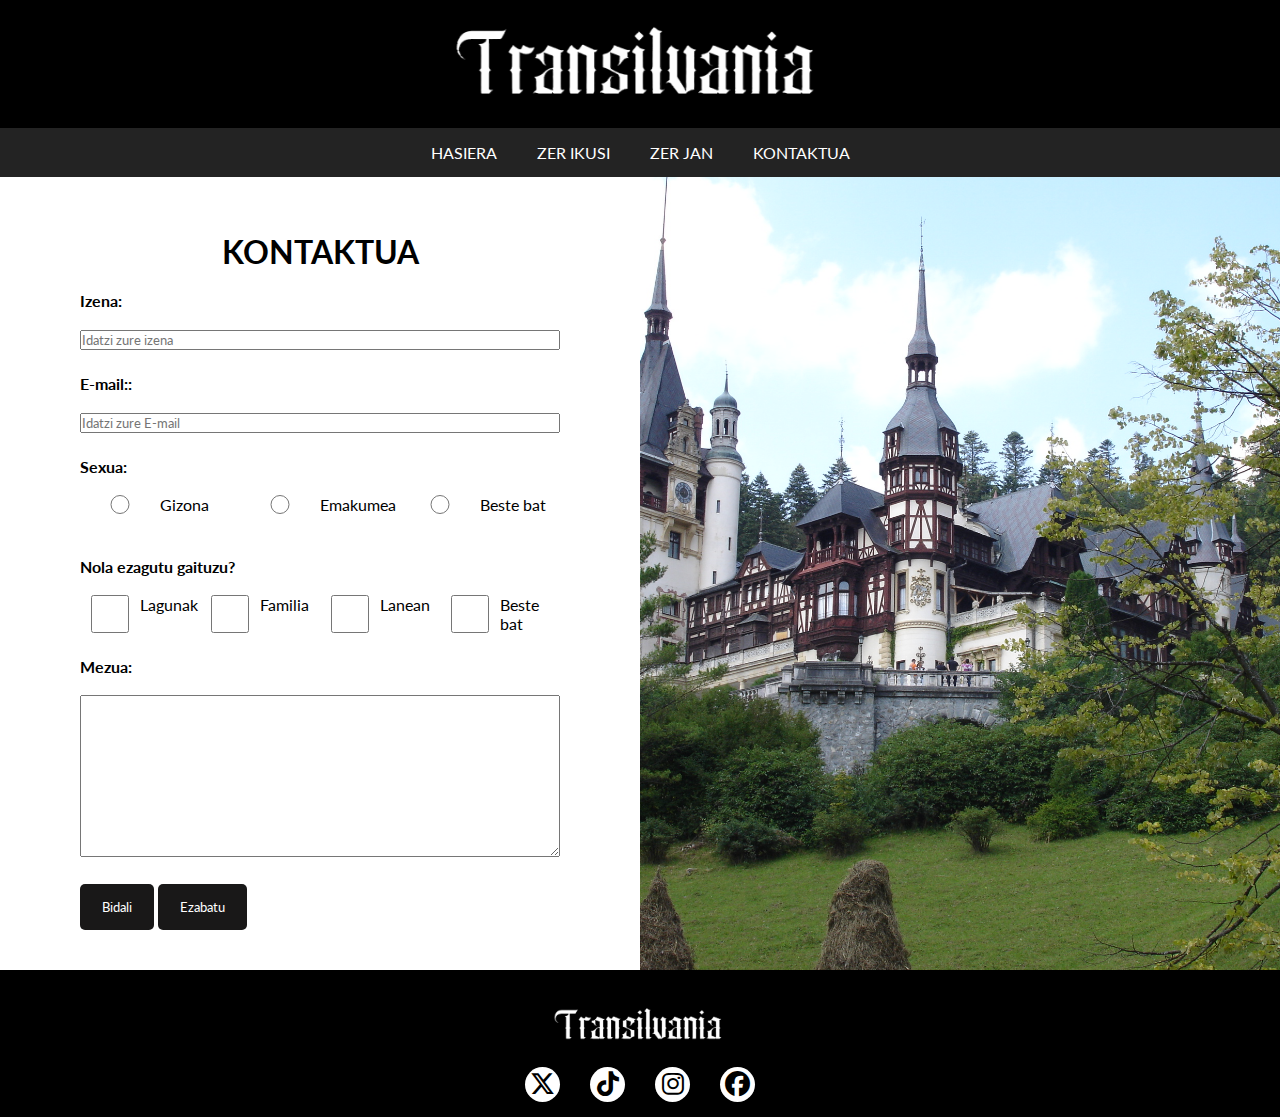
==== kontaktua.html @ 89236785 "Header/Footer terminado y estructura de las demas paginas empezadas" ====
<!DOCTYPE html>
<html lang="eu">
<head>
    <meta charset="UTF-8">
    <meta name="viewport" content="width=device-width, initial-scale=1.0">
    <link href="https://fonts.googleapis.com/css2?family=Lato:wght@400;700&display=swap" rel="stylesheet">
    <link rel="stylesheet" href="css/global.css">
    <link rel="stylesheet" href="css/kontaktua.css">
    <link rel="stylesheet" href="https://cdnjs.cloudflare.com/ajax/libs/font-awesome/6.6.0/css/all.min.css"/>
    <link href="https://fonts.googleapis.com/css2?family=Lato:ital,wght@0,100;0,300;0,400;0,700;0,900;1,100;1,300;1,400;1,700;1,900&display=swap" rel="stylesheet">
    <title>Kontaktua</title>
</head>
<body>
    <header>
        <span class="logo_wrap">
            <a href="#">
                <img src="img/logo.png">
            </a>
        </span>
        <nav>
            <span id="hamburger_menu">
                <span id="bar"></span>
            </span>
            <ul>
                <li><a href="index.html">HASIERA</a></li>
                <li><a href="zerikusi.html">ZER IKUSI</a></li>
                <li><a href="zerjan.html">ZER JAN</a></li>
                <li><a href="kontaktua.html">KONTAKTUA</a></li>
            </ul>
        </nav>
    </header>

    <div class="container">
        <div class="form-section">
            <form action="kontaktua.js" method="POST">
                <h2 class="titulua">KONTAKTUA</h2>

                <label for="izena"><b>Izena:</b></label><br><br>
                <input type="text" id="izena" name="izena" placeholder="Idatzi zure izena" required>

                <br><br>

                <label for="email"><b>E-mail::</b></label><br><br>
                <input type="email" id="email" name="email" placeholder="Idatzi zure E-mail" required>

                <br><br>

            <label for="sexua"><b>Sexua:</b></label><br><br>
            <div class="sexua">
                <input type="radio" id="gizona" name="sexua" value="Gizona" required>
                <label for="gizona">Gizona</label>

                <input type="radio" id="emakumea" name="sexua" value="Emakumea" required>
                <label for="emakumea">Emakumea</label>

                <input type="radio" id="besteBat" name="sexua" value="Beste bat" required>
                <label for="besteBat">Beste bat</label>
            </div>
            
            <br><br>

            <label for="ezagutza"><b>Nola ezagutu gaituzu?</b></label><br><br>
            <div class="ezagutza">
                <input type="checkbox" id="lagunak" name="ezagutza" value="Lagunak">
                <label for="lagunak">Lagunak</label>

                <input type="checkbox" id="familia" name="ezagutza" value="Familia">
                <label for="familia">Familia</label>

                <input type="checkbox" id="lanean" name="ezagutza" value="Lanean">
                <label for="lanean">Lanean</label>

                <input type="checkbox" id="besteEzagutza" name="ezagutza" value="Beste bat">
                <label for="besteEzagutza">Beste bat</label>
            </div><br>

            <label for="mezua"><b>Mezua:</b></label><br><br>
            <textarea id="mezua" name="mezua" rows="10" cols="40" required></textarea><br><br>

            <div class="botoiak">
                <input type="submit" value="Bidali">
                <input type="reset" value="Ezabatu">
            </div>
            
        </form>
        </div>

        <div class="argazkia">
            <img src="img/Daniel Duce.jpg" alt="Kontaktua">
        </div>
    </div>

    <footer>
        <span class="logo_wrap">
            <a href="#">
                <img src="img/logo.png" class="logo-sm">
            </a>
        </span>
        <nav>
            <ul>
                <li><a href="#"><i class="fa-brands fa-x-twitter"></i></a></li>
                <li><a href="#"><i class="fa-brands fa-tiktok"></i></a></li>
                <li><a href="#"><i class="fa-brands fa-instagram"></i></a></li>
                <li><a href="#"><i class="fa-brands fa-facebook"></i></a></li>
            </ul>
        </nav>
    </footer>
    <script src="js/script.js"></script>
    <script src="js/kontaktua.js"></script>
</body>
</body>
</html>
---- css/global.css ----
:root{
    --bg-fondo: #FFF8DC;
    --bg-header: #000;
    --bg-header-menu: #232323;
    --bg-header-menu-options: #191818;
    --text-color-dark: #fff; 
    --bg-social-media: #fff;
}

*{
    padding: 0; 
    margin: 0;
    box-sizing: border-box;
    font-family: "Lato", system-ui;
    font-style: normal;
}
h2{
    margin:10px;
}
body{
    display: flex;
    align-items: center;
    flex-direction: column;
    width: 100%;
}

header{
    display: flex;
    position: sticky;
    top:0;
    align-items: center;
    flex-direction: column;
    width: 100%;
    background-color: var(--bg-header);

    & a{
        text-decoration: none;
        color: var(--text-color-dark);
    }

    & nav{
        display: flex;
        justify-content: center;
        align-items: center;
        background-color:var(--bg-header-menu);
        width: 100%;
        overflow-y: hidden;

        & #hamburger_menu {
            display: none;
            justify-content: center;
            align-items: center;
            width: 50px;
            height: 50px;
            cursor: pointer;
            position: relative;

            &:hover{
                #bar, #bar::before, #bar::after{
                    box-shadow: 0 0 5px #fff, 0 0 5px #ccc;
                }
            }

            & #bar {
                display: flex;
                width: 85%;
                height: 3px;
                background-color: white;
                border-radius: 1px;
                position: relative;
                transition: 0.2s;
            }
            
            & #bar::before, #bar::after {
                display: flex;
                content: '';
                position: absolute;
                width: 100%;
                height: 3px;
                background-color: white;
                border-radius: 1px;
                transition: 0.2s;
            }
            
            & #bar::before {
                top: -13px;
            }
            
            & #bar::after {
                top: 13px;
            }

            &.menu_open #bar{
                background-color: transparent;
                box-shadow: none;
            }

            &.menu_open #bar::before{
                top: 50%;
                transform: translate(-50%, -50%);
                transform: rotate(45deg);
            }

            &.menu_open #bar::after{
                top: 50%;
                transform: translate(-50%, -50%);
                transform: rotate(-45deg);
            }
        }

        & ul{
            display: flex;
            justify-content: center;
            list-style-type: none;
            width: 60%;
            height: 100%;

            & li{
                display: flex;
                justify-content: center;
                height: 100%;

                & a{
                    width: 100%;
                    height: 100%;
                    padding: 15px 20px;
                    text-align: center;
                    transition: .1s;

                    &:hover{
                        text-shadow:0 0 10px #fff, 0 0 10px #ccc;
                    }
                }
            }
        }
    }
}

footer{
    display: flex;
    align-items: center;
    flex-direction: column;
    width: 100%;
    background-color: black;
    padding:15px 0;

    & nav{
        display: flex;
        justify-content: center;
        width: 100%;

        & ul{
            display: flex;

            & li{
                display: flex;
                justify-content: center;
                align-items: center;
                background-color: var(--bg-social-media);
                margin: 0 15px;
                border-radius: 50%;
                transition:.1s;

                &:hover{
                    box-shadow:0 0 10px #fff, 0 0 10px #ccc;
                }
    
                & a{
                    display: flex;
                    justify-content: center;
                    align-items: center;
                    padding:5px;
                    font-size: 25px;
                    width: 35px;
                    color:black;
                    text-decoration: none;
                }
        }
        
        }
    }
}

.logo_wrap{
    display: flex;
    justify-content: center;
    align-items: center;
    width: 100%;
    padding: 20px;

    & img{
        width:375px;
        transition: .1s;
    }

    & img.logo-sm{
        width: 175px;
    }
}

@media(width < 850px){
    header{
        & nav{
            flex-direction: column;

            & #hamburger_menu{
                display: flex;
            }

            & ul{
                flex-direction: column;
                position: absolute;
                z-index: 1;
                left:0;
                top: 100%;
                background-color: var(--bg-header-menu-options);
                width: 100%;
                height: 0;

                &.menu_open{
                    height: auto;

                    & li{
                        display: flex;
                    }
                }

                & li{
                    display: none;
                    & a{
                        padding: 20px 0;
                    }
                }
            }
        }
    }
}
---- css/kontaktua.css ----
* {
    box-sizing: border-box;
    margin: 0;
    padding: 0;
}

body, html {
    height: 100%;
    font-family: 'Lato', sans-serif; 
}

.container {
    display: flex;
    height: 100vh;
    background: linear-gradient(to left, #ffffff 50%, rgba(255, 255, 255, 0) 100%);}

.form-section {
    width: 50%;
    padding: 20px;
    display: flex;
    justify-content: center;
    align-items: center;
    flex-direction: column;
    background-color: #ffffff; 
}

form {
    width: 80%;
    margin-top: 15px;
    margin-bottom: 15px;
}

.titulua {
    text-align: center;
    margin-bottom: 20px;
    margin-top:20px;
    font-size: 2em;
}

label, input, textarea {
    width: 100%;
    margin-bottom: 5px;
}

.sexua, .ezagutza {
    display: flex;
    justify-content: space-between;
}

.argazkia {
    width: 50%;
    display: flex;
}

.argazkia img {
    max-width: 100%;
    height: 100%; 
    object-fit: cover;
}

input[type="submit"], input[type="reset"] {
    width: auto;
    padding: 15px 22px;
    cursor: pointer;
    background-color: #191818;
    border: none;
    color: white;
    border-radius: 5px;
    transition: background-color #232323;
}
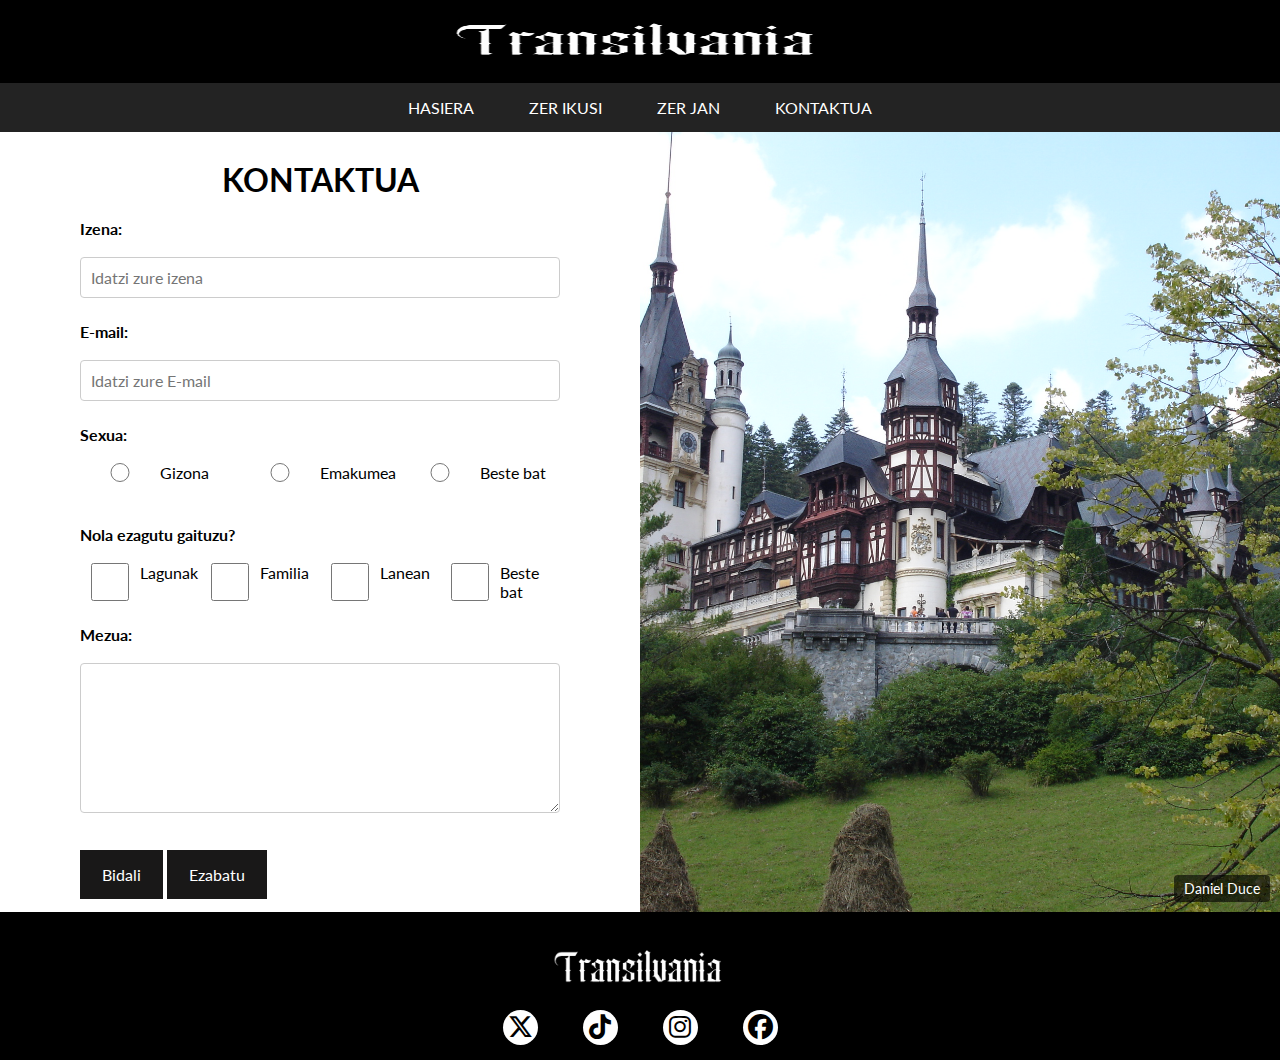
==== commit 95d9da3c: "Cambios generales en la web" ====
--- a/kontaktua.html
+++ b/kontaktua.html
@@ -7,7 +7,7 @@
     <link rel="stylesheet" href="css/global.css">
     <link rel="stylesheet" href="css/kontaktua.css">
     <link rel="stylesheet" href="https://cdnjs.cloudflare.com/ajax/libs/font-awesome/6.6.0/css/all.min.css"/>
-    <link href="https://fonts.googleapis.com/css2?family=Lato:ital,wght@0,100;0,300;0,400;0,700;0,900;1,100;1,300;1,400;1,700;1,900&display=swap" rel="stylesheet">
+    <link href="https://fonts.googleapis.com/css2?family=Lato:ital,wght@0,100;0,300;0,400;0,700;0,900&display=swap" rel="stylesheet">
     <title>Kontaktua</title>
 </head>
 <body>
@@ -40,53 +40,55 @@
 
                 <br><br>
 
-                <label for="email"><b>E-mail::</b></label><br><br>
+                <label for="email"><b>E-mail:</b></label><br><br>
                 <input type="email" id="email" name="email" placeholder="Idatzi zure E-mail" required>
 
                 <br><br>
 
-            <label for="sexua"><b>Sexua:</b></label><br><br>
-            <div class="sexua">
-                <input type="radio" id="gizona" name="sexua" value="Gizona" required>
-                <label for="gizona">Gizona</label>
+                <label for="sexua"><b>Sexua:</b></label><br><br>
+                <div class="sexua">
+                    <input type="radio" id="gizona" name="sexua" value="Gizona" required>
+                    <label for="gizona">Gizona</label>
 
-                <input type="radio" id="emakumea" name="sexua" value="Emakumea" required>
-                <label for="emakumea">Emakumea</label>
+                    <input type="radio" id="emakumea" name="sexua" value="Emakumea" required>
+                    <label for="emakumea">Emakumea</label>
 
-                <input type="radio" id="besteBat" name="sexua" value="Beste bat" required>
-                <label for="besteBat">Beste bat</label>
-            </div>
-            
-            <br><br>
+                    <input type="radio" id="besteBat" name="sexua" value="Beste bat" required>
+                    <label for="besteBat">Beste bat</label>
+                </div>
 
-            <label for="ezagutza"><b>Nola ezagutu gaituzu?</b></label><br><br>
-            <div class="ezagutza">
-                <input type="checkbox" id="lagunak" name="ezagutza" value="Lagunak">
-                <label for="lagunak">Lagunak</label>
+                <br><br>
 
-                <input type="checkbox" id="familia" name="ezagutza" value="Familia">
-                <label for="familia">Familia</label>
+                <label for="ezagutza"><b>Nola ezagutu gaituzu?</b></label><br><br>
+                <div class="ezagutza">
+                    <input type="checkbox" id="lagunak" name="ezagutza" value="Lagunak">
+                    <label for="lagunak">Lagunak</label>
 
-                <input type="checkbox" id="lanean" name="ezagutza" value="Lanean">
-                <label for="lanean">Lanean</label>
+                    <input type="checkbox" id="familia" name="ezagutza" value="Familia">
+                    <label for="familia">Familia</label>
 
-                <input type="checkbox" id="besteEzagutza" name="ezagutza" value="Beste bat">
-                <label for="besteEzagutza">Beste bat</label>
-            </div><br>
+                    <input type="checkbox" id="lanean" name="ezagutza" value="Lanean">
+                    <label for="lanean">Lanean</label>
 
-            <label for="mezua"><b>Mezua:</b></label><br><br>
-            <textarea id="mezua" name="mezua" rows="10" cols="40" required></textarea><br><br>
+                    <input type="checkbox" id="besteEzagutza" name="ezagutza" value="Beste bat">
+                    <label for="besteEzagutza">Beste bat</label>
+                </div><br>
 
-            <div class="botoiak">
-                <input type="submit" value="Bidali">
-                <input type="reset" value="Ezabatu">
-            </div>
-            
-        </form>
+                <label for="mezua"><b>Mezua:</b></label><br><br>
+                <textarea id="mezua" name="mezua" rows="10" cols="40" required></textarea><br><br>
+
+                <div class="botoiak">
+                    <input type="submit" value="Bidali">
+                    <input type="reset" value="Ezabatu">
+                </div>
+            </form>
         </div>
 
         <div class="argazkia">
-            <img src="img/Daniel Duce.jpg" alt="Kontaktua">
+            <figure>
+                <img src="img/Daniel Duce.jpg" alt="Kontaktua">
+                <figcaption>Daniel Duce</figcaption>
+            </figure>
         </div>
     </div>
 
@@ -108,5 +110,4 @@
     <script src="js/script.js"></script>
     <script src="js/kontaktua.js"></script>
 </body>
-</body>
 </html>
--- a/css/global.css
+++ b/css/global.css
@@ -1,3 +1,4 @@
+/**Oinarrizko estiloa orri guztientzat**/
 :root{
     --bg-fondo: #FFF8DC;
     --bg-header: #000;
@@ -24,6 +25,20 @@
     width: 100%;
 }
 
+/**Argazkien jabetza**/
+figcaption {
+    position: absolute;
+    bottom: 10px;
+    right: 10px;
+    font-size: 0.9em;
+    color: white;
+    background-color: rgba(0, 0, 0, 0.6);
+    padding: 5px 10px;
+    border-radius: 4px;
+
+}
+
+/**HEADER**/
 header{
     display: flex;
     position: sticky;
@@ -198,7 +213,7 @@
     }
 }
 
-@media(width < 850px){
+@media(width < 1024px){
     header{
         & nav{
             flex-direction: column;
--- a/css/kontaktua.css
+++ b/css/kontaktua.css
@@ -6,13 +6,16 @@
 
 body, html {
     height: 100%;
-    font-family: 'Lato', sans-serif; 
+    font-family: 'Lato', sans-serif;
 }
+
+
 
 .container {
     display: flex;
-    height: 100vh;
-    background: linear-gradient(to left, #ffffff 50%, rgba(255, 255, 255, 0) 100%);}
+    min-height: calc(100vh - 120px); /* Ajusta según el tamaño de tu header y footer */
+    overflow: hidden;
+}
 
 .form-section {
     width: 50%;
@@ -21,7 +24,7 @@
     justify-content: center;
     align-items: center;
     flex-direction: column;
-    background-color: #ffffff; 
+    background-color: #ffffff;
 }
 
 form {
@@ -33,7 +36,7 @@
 .titulua {
     text-align: center;
     margin-bottom: 20px;
-    margin-top:20px;
+    margin-top: 20px;
     font-size: 2em;
 }
 
@@ -50,13 +53,26 @@
 .argazkia {
     width: 50%;
     display: flex;
+    position: relative;
+    justify-content: center;
+    align-items: center;
+}
+
+
+.argazkia figure {
+    margin: 0;
+    position: relative;
+    width: 100%;
+    height: 100%;
+    z-index: -1;
 }
 
 .argazkia img {
-    max-width: 100%;
-    height: 100%; 
+    width: 100%;
+    height: 100%;
     object-fit: cover;
 }
+
 
 input[type="submit"], input[type="reset"] {
     width: auto;
@@ -65,8 +81,44 @@
     background-color: #191818;
     border: none;
     color: white;
-    border-radius: 5px;
-    transition: background-color #232323;
+    font-size: 1em;
+    margin-top: 10px;
+    transition: background-color 0.3s;
+}
+
+input[type="submit"]:hover, input[type="reset"]:hover {
+    background-color: #333333;
+}
+
+input[type="text"], input[type="email"], textarea {
+    padding: 10px;
+    border: 1px solid #ccc;
+    border-radius: 4px;
+    font-size: 1em;
+    transition: border-color 0.3s;
+}
+
+input[type="text"]:focus, input[type="email"]:focus, textarea:focus {
+    border-color: #191818;
+    outline: none;
+}
+
+textarea {
+    height: 150px;
+    resize: vertical;
+
 }
 
 
+
+
+
+.logo_wrap img {
+    max-height: 40px;
+}
+
+nav ul {
+    list-style: none;
+    display: flex;
+    gap: 15px;
+}
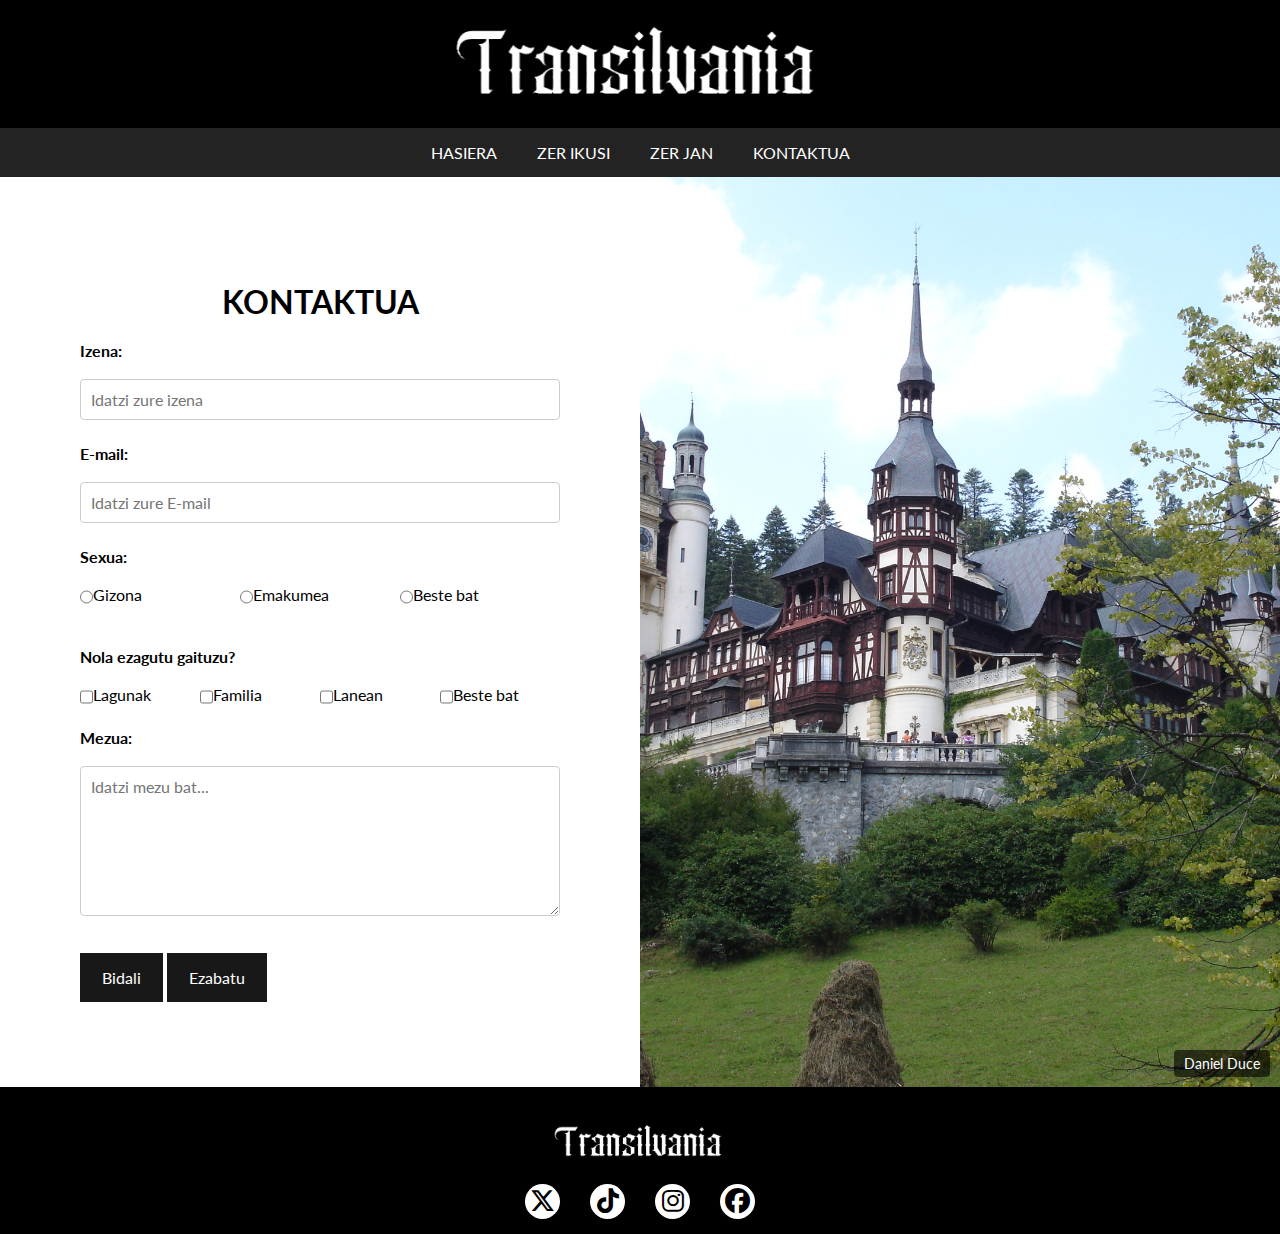
==== commit 71784ad6: "diseinu aldaketak" ====
--- a/kontaktua.html
+++ b/kontaktua.html
@@ -75,7 +75,7 @@
                 </div><br>
 
                 <label for="mezua"><b>Mezua:</b></label><br><br>
-                <textarea id="mezua" name="mezua" rows="10" cols="40" required></textarea><br><br>
+                <textarea id="mezua" name="mezua" rows="10" cols="40" placeholder="Idatzi mezu bat..." required></textarea><br><br>
 
                 <div class="botoiak">
                     <input type="submit" value="Bidali">
--- a/css/kontaktua.css
+++ b/css/kontaktua.css
@@ -1,19 +1,15 @@
 * {
-    box-sizing: border-box;
     margin: 0;
     padding: 0;
 }
 
 body, html {
-    height: 100%;
     font-family: 'Lato', sans-serif;
 }
 
-
-
 .container {
     display: flex;
-    min-height: calc(100vh - 120px); /* Ajusta según el tamaño de tu header y footer */
+    min-height: 100vh; 
     overflow: hidden;
 }
 
@@ -25,6 +21,9 @@
     align-items: center;
     flex-direction: column;
     background-color: #ffffff;
+    margin-top: 50px; 
+    margin-bottom: 50px; 
+    min-height: 600px; 
 }
 
 form {
@@ -40,7 +39,7 @@
     font-size: 2em;
 }
 
-label, input, textarea {
+label, input[type="text"], input[type="email"], textarea {
     width: 100%;
     margin-bottom: 5px;
 }
@@ -58,7 +57,6 @@
     align-items: center;
 }
 
-
 .argazkia figure {
     margin: 0;
     position: relative;
@@ -72,7 +70,6 @@
     height: 100%;
     object-fit: cover;
 }
-
 
 input[type="submit"], input[type="reset"] {
     width: auto;
@@ -106,19 +103,50 @@
 textarea {
     height: 150px;
     resize: vertical;
-
 }
 
+/*TABLET*/
+@media (width < 1024px) {
 
+    .container {
+        flex-direction: column; 
 
+    }
 
+    .form-section {
+        width: 100%; 
+        min-height: auto; 
+        margin: 10px 0;
 
-.logo_wrap img {
-    max-height: 40px;
+    }
+
+    .argazkia {
+        display: none; 
+    }
+
+    input[type="submit"], input[type="reset"] {
+        width: 100%; 
+        padding: 12px 0; 
+        font-size: 1em; 
+        box-shadow: none; 
+    }
+
+    .sexua, .ezagutza {
+        flex-direction: column; 
+        align-items: flex-start; 
+    }
+
+    .sexua input, .ezagutza input {
+        margin-right: 10px; 
+        width: auto; 
+        transform: scale(1); 
+    }
+
+    label {
+        margin-bottom: 10px; 
+    }
+
+    textarea {
+        height: 100px; 
+    }
 }
-
-nav ul {
-    list-style: none;
-    display: flex;
-    gap: 15px;
-}
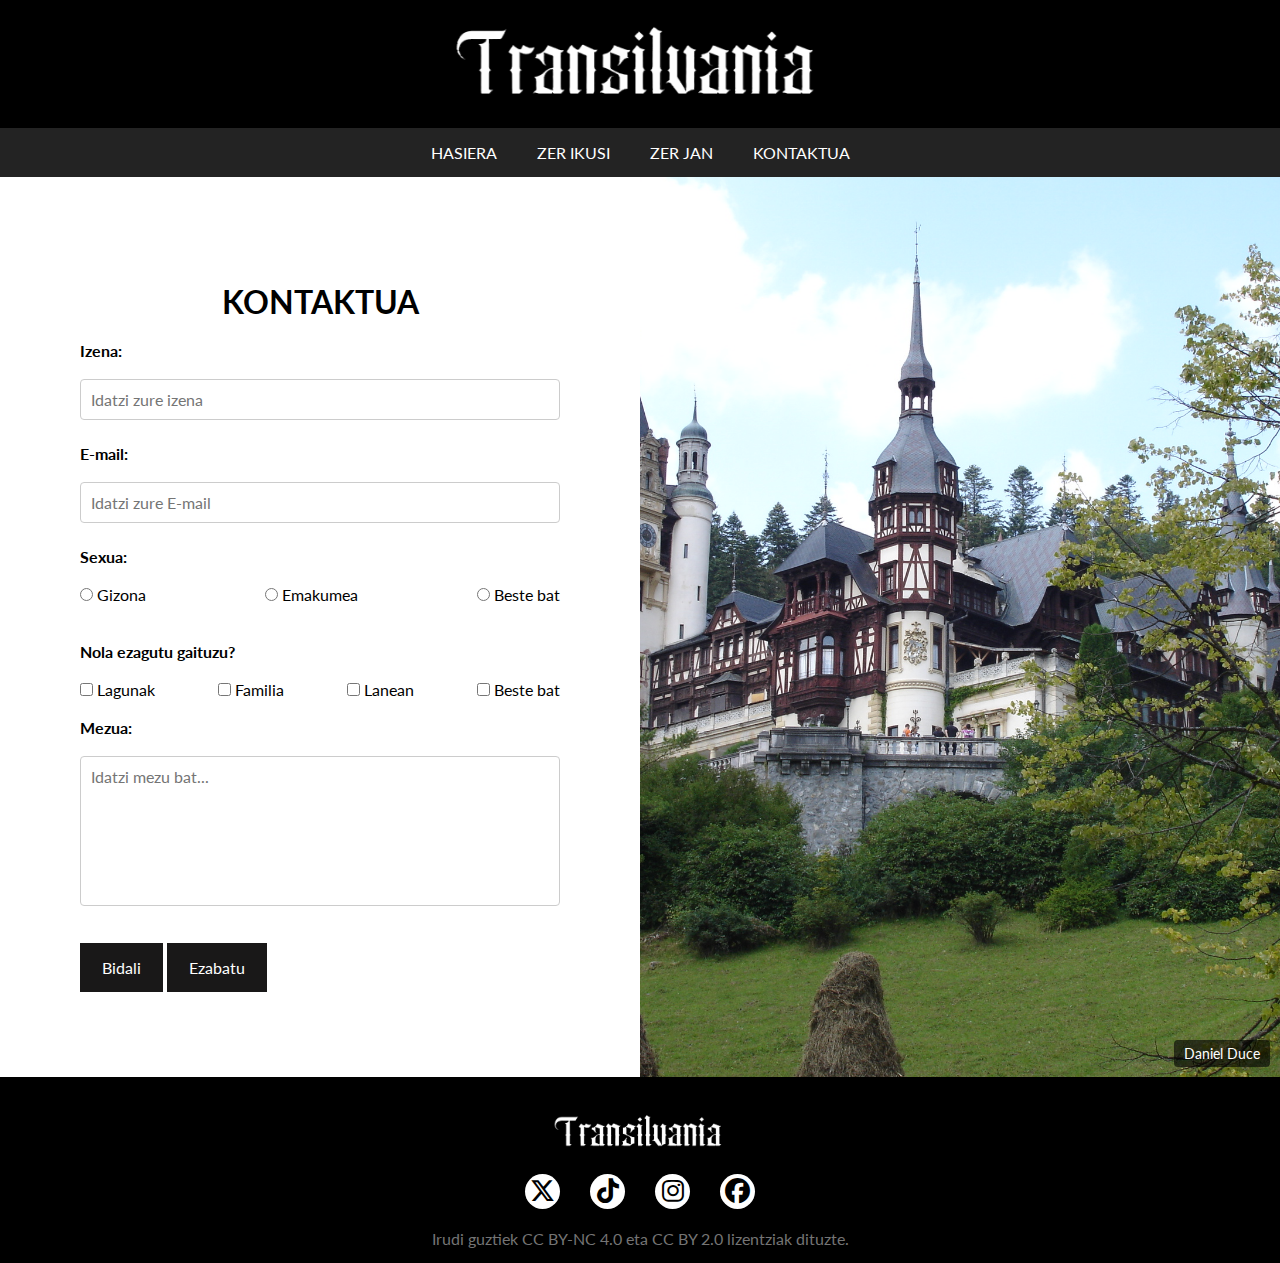
==== commit 39adfb89: "implementacion de javascript en las paginas zerikusi.html y zerjan.html" ====
--- a/kontaktua.html
+++ b/kontaktua.html
@@ -47,39 +47,48 @@
 
                 <label for="sexua"><b>Sexua:</b></label><br><br>
                 <div class="sexua">
-                    <input type="radio" id="gizona" name="sexua" value="Gizona" required>
-                    <label for="gizona">Gizona</label>
-
-                    <input type="radio" id="emakumea" name="sexua" value="Emakumea" required>
-                    <label for="emakumea">Emakumea</label>
-
-                    <input type="radio" id="besteBat" name="sexua" value="Beste bat" required>
-                    <label for="besteBat">Beste bat</label>
+                    <div>
+                        <input type="radio" id="gizona" name="sexua" value="Gizona" required>
+                        <label for="gizona">Gizona</label>
+                    </div>
+                    <div>
+                        <input type="radio" id="emakumea" name="sexua" value="Emakumea" required>
+                        <label for="emakumea">Emakumea</label>
+                    </div>
+                    <div>
+                        <input type="radio" id="besteBat" name="sexua" value="Beste bat" required>
+                        <label for="besteBat">Beste bat</label>
+                    </div>
                 </div>
 
                 <br><br>
 
                 <label for="ezagutza"><b>Nola ezagutu gaituzu?</b></label><br><br>
                 <div class="ezagutza">
+                <div>
                     <input type="checkbox" id="lagunak" name="ezagutza" value="Lagunak">
                     <label for="lagunak">Lagunak</label>
-
+                </div>
+                <div>
                     <input type="checkbox" id="familia" name="ezagutza" value="Familia">
                     <label for="familia">Familia</label>
-
+                </div>
+                <div>
                     <input type="checkbox" id="lanean" name="ezagutza" value="Lanean">
                     <label for="lanean">Lanean</label>
-
+                </div>
+                <div>
                     <input type="checkbox" id="besteEzagutza" name="ezagutza" value="Beste bat">
                     <label for="besteEzagutza">Beste bat</label>
+                </div>
                 </div><br>
 
                 <label for="mezua"><b>Mezua:</b></label><br><br>
                 <textarea id="mezua" name="mezua" rows="10" cols="40" placeholder="Idatzi mezu bat..." required></textarea><br><br>
 
                 <div class="botoiak">
-                    <input type="submit" value="Bidali">
-                    <input type="reset" value="Ezabatu">
+                    <input type="submit" id="submit" value="Bidali">
+                    <input type="reset" id="reset" value="Ezabatu">
                 </div>
             </form>
         </div>
@@ -100,12 +109,13 @@
         </span>
         <nav>
             <ul>
-                <li><a href="#"><i class="fa-brands fa-x-twitter"></i></a></li>
-                <li><a href="#"><i class="fa-brands fa-tiktok"></i></a></li>
-                <li><a href="#"><i class="fa-brands fa-instagram"></i></a></li>
-                <li><a href="#"><i class="fa-brands fa-facebook"></i></a></li>
+                <li><a href="https://x.com/RomaniaTourism"><i class="fa-brands fa-x-twitter"></i></a></li>
+                <li><a href="https://www.romaniatourism.com/"><i class="fa-brands fa-tiktok"></i></a></li>
+                <li><a href="https://www.instagram.com/romania_tourism/"><i class="fa-brands fa-instagram"></i></a></li>
+                <li><a href="https://www.facebook.com/VisitRomania"><i class="fa-brands fa-facebook"></i></a></li>
             </ul>
         </nav>
+        <p>Irudi guztiek CC BY-NC 4.0 eta CC BY 2.0 lizentziak dituzte.</p>
     </footer>
     <script src="js/script.js"></script>
     <script src="js/kontaktua.js"></script>
--- a/css/global.css
+++ b/css/global.css
@@ -15,6 +15,10 @@
     font-family: "Lato", system-ui;
     font-style: normal;
 }
+p, ol{
+    text-align: justify;
+    text-justify: inter-word;
+}
 h2{
     margin:10px;
 }
@@ -23,6 +27,7 @@
     align-items: center;
     flex-direction: column;
     width: 100%;
+    overflow-x: hidden;
 }
 
 /**Argazkien jabetza**/
@@ -150,7 +155,8 @@
         }
     }
 }
-
+/**Footer**/
+/**CC BY-NC 4.0 eta CC BY 2.0**/
 footer{
     display: flex;
     align-items: center;
@@ -158,7 +164,10 @@
     width: 100%;
     background-color: black;
     padding:15px 0;
-
+    color:rgb(116, 116, 116);
+    & p{
+        margin-top:20px;
+    }
     & nav{
         display: flex;
         justify-content: center;
--- a/css/kontaktua.css
+++ b/css/kontaktua.css
@@ -1,18 +1,37 @@
+/* Elementu guztien marjinak eta paddingak ezabatu */
 * {
     margin: 0;
     padding: 0;
 }
 
+/* Dokumentuaren fonta ezartzen du */
 body, html {
     font-family: 'Lato', sans-serif;
 }
 
+/* Edukien banaketa Flexbox erabiliz antolatzen duen kontenedore nagusia */
 .container {
     display: flex;
     min-height: 100vh; 
-    overflow: hidden;
+    overflow: hidden; 
 }
 
+/* Formularioaren estilo orokorra */
+form {
+    width: 80%;
+    margin-top: 15px;
+    margin-bottom: 15px;
+}
+
+/* Formularioaren titulua */
+.titulua {
+    text-align: center;
+    margin-bottom: 20px;
+    margin-top: 20px;
+    font-size: 2em;
+}
+
+/* Formularioaren atala*/
 .form-section {
     width: 50%;
     padding: 20px;
@@ -26,29 +45,41 @@
     min-height: 600px; 
 }
 
-form {
-    width: 80%;
-    margin-top: 15px;
-    margin-bottom: 15px;
-}
-
-.titulua {
-    text-align: center;
-    margin-bottom: 20px;
-    margin-top: 20px;
-    font-size: 2em;
-}
-
+/* Etiketen, testu sarreraren, emailaren eta textarea-ren estiloa */
 label, input[type="text"], input[type="email"], textarea {
     width: 100%;
     margin-bottom: 5px;
 }
 
+/* Testu sarrerako eta textarea-ren estiloa */
+input[type="text"], input[type="email"], textarea {
+    padding: 10px;
+    border: 1px solid #ccc;
+    border-radius: 4px;
+    font-size: 1em;
+    transition: border-color 0.3s;
+}
+
+/* Testu sarrerako eta textarea-ren fokus efektua */
+input[type="text"]:focus, input[type="email"]:focus, textarea:focus {
+    border-color: #191818;
+    outline: none;
+}
+
+/* Textarea bereziaren estiloa */
+textarea {
+    height: 150px;
+    resize: vertical;
+    resize: none;
+}
+
+/* "Sexua" eta "Ezagutza" ataleko estiloa */
 .sexua, .ezagutza {
     display: flex;
     justify-content: space-between;
 }
 
+/* Irudiaren atala */
 .argazkia {
     width: 50%;
     display: flex;
@@ -57,6 +88,7 @@
     align-items: center;
 }
 
+/* Irudien figura atalaren estiloa */
 .argazkia figure {
     margin: 0;
     position: relative;
@@ -65,12 +97,14 @@
     z-index: -1;
 }
 
+/* Irudiak figuran */
 .argazkia img {
     width: 100%;
     height: 100%;
     object-fit: cover;
 }
 
+/* Bidali eta ezabatu botoien estiloa */
 input[type="submit"], input[type="reset"] {
     width: auto;
     padding: 15px 22px;
@@ -83,70 +117,50 @@
     transition: background-color 0.3s;
 }
 
+/* Botoien hover efektua */
 input[type="submit"]:hover, input[type="reset"]:hover {
     background-color: #333333;
 }
 
-input[type="text"], input[type="email"], textarea {
-    padding: 10px;
-    border: 1px solid #ccc;
-    border-radius: 4px;
-    font-size: 1em;
-    transition: border-color 0.3s;
-}
 
-input[type="text"]:focus, input[type="email"]:focus, textarea:focus {
-    border-color: #191818;
-    outline: none;
-}
-
-textarea {
-    height: 150px;
-    resize: vertical;
-}
-
-/*TABLET*/
+/* Tabletentzako estiloak */
 @media (width < 1024px) {
-
     .container {
-        flex-direction: column; 
-
+        flex-direction: row; 
+        z-index: -1;
     }
 
     .form-section {
         width: 100%; 
         min-height: auto; 
         margin: 10px 0;
-
     }
 
     .argazkia {
-        display: none; 
+        display: flex; 
+        position: relative; 
+        width: 40%;      
     }
 
     input[type="submit"], input[type="reset"] {
         width: 100%; 
         padding: 12px 0; 
         font-size: 1em; 
-        box-shadow: none; 
     }
 
+    .sexua, .ezagutza {
+        flex-direction: row; 
+        align-items: flex-start; 
+    }
+}
+
+/* Mugikorretarako estiloak */
+@media (width < 650px) {
+    .argazkia {
+        display: none;
+    }
     .sexua, .ezagutza {
         flex-direction: column; 
         align-items: flex-start; 
     }
-
-    .sexua input, .ezagutza input {
-        margin-right: 10px; 
-        width: auto; 
-        transform: scale(1); 
-    }
-
-    label {
-        margin-bottom: 10px; 
-    }
-
-    textarea {
-        height: 100px; 
-    }
 }
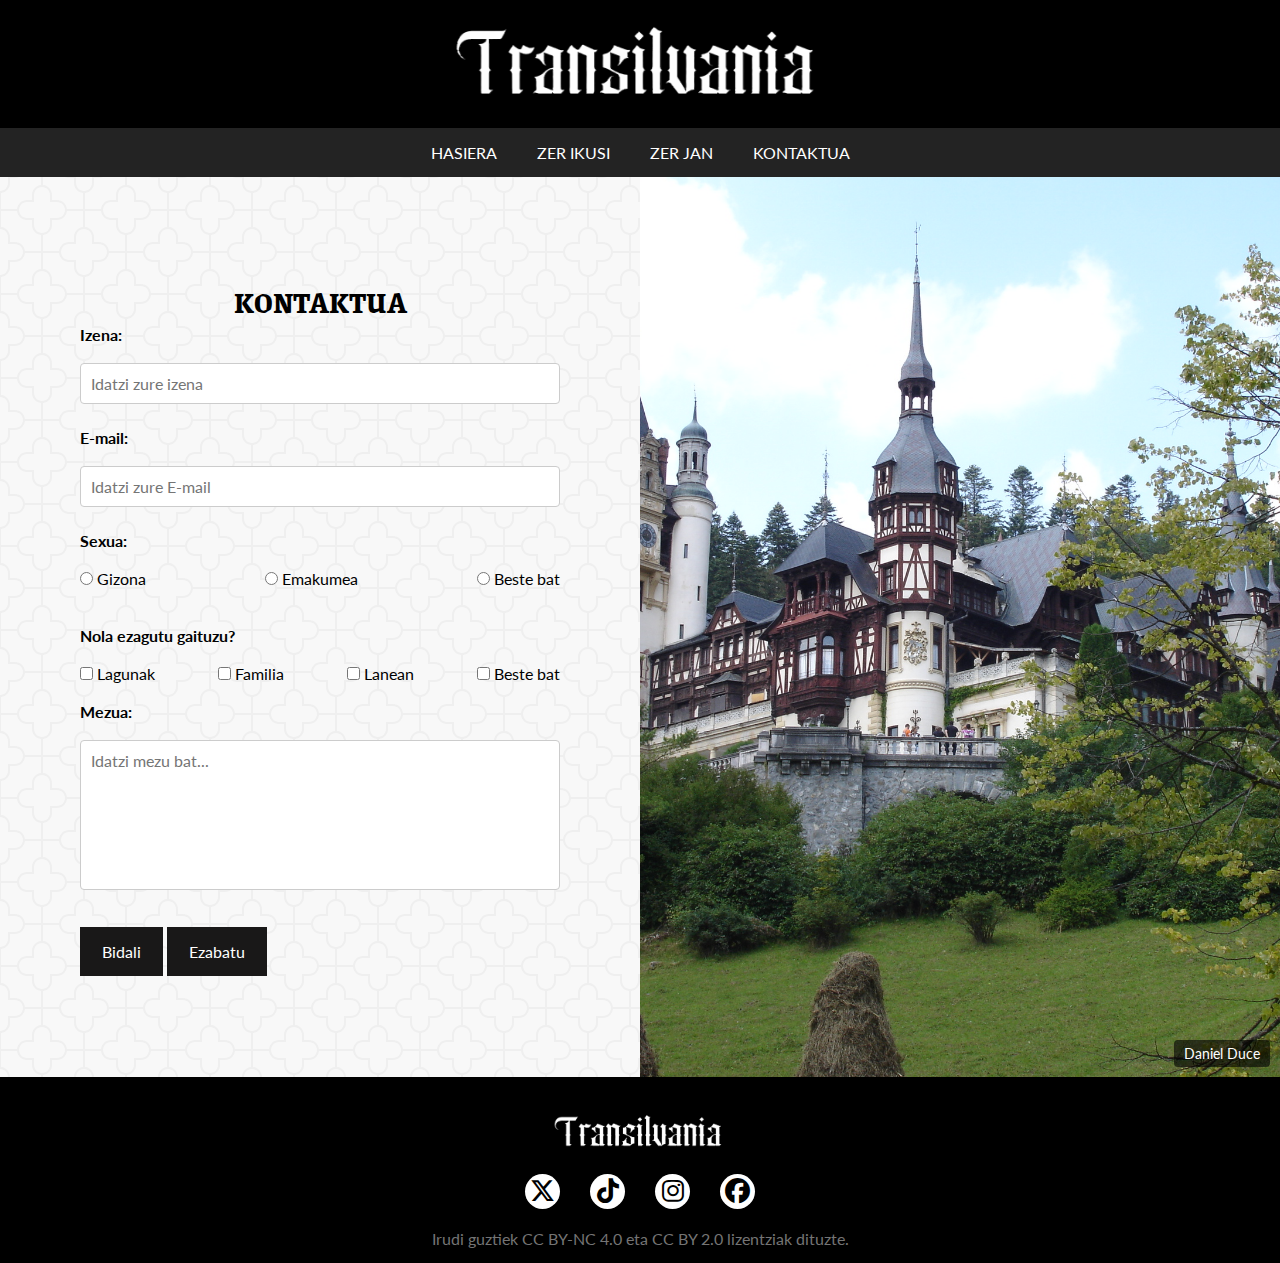
==== commit 11486f6a: "cambios en el estilo de las paginas" ====
--- a/kontaktua.html
+++ b/kontaktua.html
@@ -9,6 +9,8 @@
     <link rel="stylesheet" href="https://cdnjs.cloudflare.com/ajax/libs/font-awesome/6.6.0/css/all.min.css"/>
     <link href="https://fonts.googleapis.com/css2?family=Lato:ital,wght@0,100;0,300;0,400;0,700;0,900&display=swap" rel="stylesheet">
     <title>Kontaktua</title>
+    <link rel="preconnect" href="https://fonts.gstatic.com" crossorigin>
+    <link href="https://fonts.googleapis.com/css2?family=Grenze:ital,wght@0,100;0,200;0,300;0,400;0,500;0,600;0,700;0,800;0,900;1,100;1,200;1,300;1,400;1,500;1,600;1,700;1,800;1,900&display=swap" rel="stylesheet">
 </head>
 <body>
     <header>
@@ -33,7 +35,7 @@
     <div class="container">
         <div class="form-section">
             <form action="kontaktua.js" method="POST">
-                <h2 class="titulua">KONTAKTUA</h2>
+                <h1 class="titulua">KONTAKTUA</h1>
 
                 <label for="izena"><b>Izena:</b></label><br><br>
                 <input type="text" id="izena" name="izena" placeholder="Idatzi zure izena" required>
--- a/css/global.css
+++ b/css/global.css
@@ -7,6 +7,10 @@
     --text-color-dark: #fff; 
     --bg-social-media: #fff;
 }
+body{
+    background-color: #f8f8f8;
+background-image: url("data:image/svg+xml,%3Csvg width='84' height='84' viewBox='0 0 84 84' xmlns='http://www.w3.org/2000/svg'%3E%3Cg fill='none' fill-rule='evenodd'%3E%3Cg fill='%23e1e1e1' fill-opacity='0.4'%3E%3Cpath d='M84 23c-4.417 0-8-3.584-8-7.998V8h-7.002C64.58 8 61 4.42 61 0H23c0 4.417-3.584 8-7.998 8H8v7.002C8 19.42 4.42 23 0 23v38c4.417 0 8 3.584 8 7.998V76h7.002C19.42 76 23 79.58 23 84h38c0-4.417 3.584-8 7.998-8H76v-7.002C76 64.58 79.58 61 84 61V23zM59.05 83H43V66.95c5.054-.5 9-4.764 9-9.948V52h5.002c5.18 0 9.446-3.947 9.95-9H83v16.05c-5.054.5-9 4.764-9 9.948V74h-5.002c-5.18 0-9.446 3.947-9.95 9zm-34.1 0H41V66.95c-5.053-.502-9-4.768-9-9.948V52h-5.002c-5.184 0-9.447-3.946-9.95-9H1v16.05c5.053.502 9 4.768 9 9.948V74h5.002c5.184 0 9.447 3.946 9.95 9zm0-82H41v16.05c-5.054.5-9 4.764-9 9.948V32h-5.002c-5.18 0-9.446 3.947-9.95 9H1V24.95c5.054-.5 9-4.764 9-9.948V10h5.002c5.18 0 9.446-3.947 9.95-9zm34.1 0H43v16.05c5.053.502 9 4.768 9 9.948V32h5.002c5.184 0 9.447 3.946 9.95 9H83V24.95c-5.053-.502-9-4.768-9-9.948V10h-5.002c-5.184 0-9.447-3.946-9.95-9zM50 50v7.002C50 61.42 46.42 65 42 65c-4.417 0-8-3.584-8-7.998V50h-7.002C22.58 50 19 46.42 19 42c0-4.417 3.584-8 7.998-8H34v-7.002C34 22.58 37.58 19 42 19c4.417 0 8 3.584 8 7.998V34h7.002C61.42 34 65 37.58 65 42c0 4.417-3.584 8-7.998 8H50z'/%3E%3C/g%3E%3C/g%3E%3C/svg%3E");
+}
 
 *{
     padding: 0; 
@@ -15,6 +19,16 @@
     font-family: "Lato", system-ui;
     font-style: normal;
 }
+h1, h2, h3, h4, h5, h6{
+    font-family: "Grenze", system-ui;
+
+}
+.grenze-thin {
+    font-family: "Grenze", serif;
+    font-weight: 100;
+    font-style: normal;
+  }
+  
 p, ol{
     text-align: justify;
     text-justify: inter-word;
@@ -52,6 +66,7 @@
     flex-direction: column;
     width: 100%;
     background-color: var(--bg-header);
+    z-index: 1000;
 
     & a{
         text-decoration: none;
@@ -224,6 +239,9 @@
 
 @media(width < 1024px){
     header{
+        img{
+            max-width: 300px;
+        }
         & nav{
             flex-direction: column;
 
--- a/css/kontaktua.css
+++ b/css/kontaktua.css
@@ -2,11 +2,6 @@
 * {
     margin: 0;
     padding: 0;
-}
-
-/* Dokumentuaren fonta ezartzen du */
-body, html {
-    font-family: 'Lato', sans-serif;
 }
 
 /* Edukien banaketa Flexbox erabiliz antolatzen duen kontenedore nagusia */
@@ -22,13 +17,8 @@
     margin-top: 15px;
     margin-bottom: 15px;
 }
-
-/* Formularioaren titulua */
-.titulua {
-    text-align: center;
-    margin-bottom: 20px;
-    margin-top: 20px;
-    font-size: 2em;
+.titulua{
+    text-align:center;
 }
 
 /* Formularioaren atala*/
@@ -39,7 +29,7 @@
     justify-content: center;
     align-items: center;
     flex-direction: column;
-    background-color: #ffffff;
+    /* background-color: #ffffff; */
     margin-top: 50px; 
     margin-bottom: 50px; 
     min-height: 600px; 
@@ -117,6 +107,8 @@
     transition: background-color 0.3s;
 }
 
+
+
 /* Botoien hover efektua */
 input[type="submit"]:hover, input[type="reset"]:hover {
     background-color: #333333;
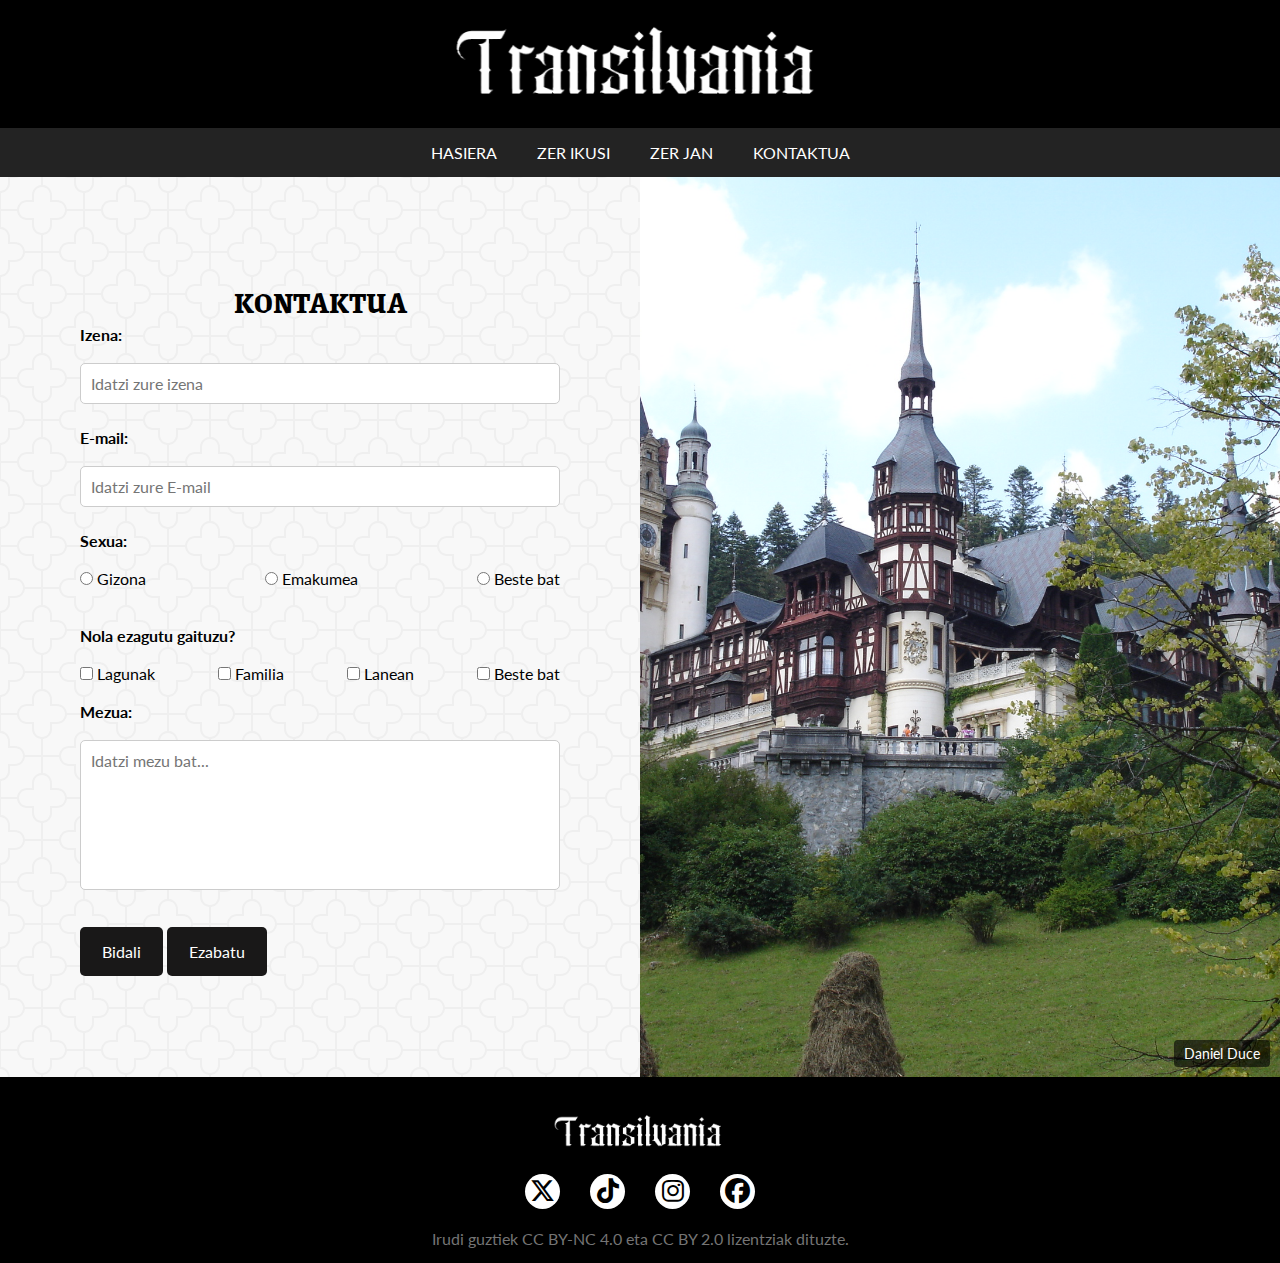
==== commit 87541f31: "Cambios generales y filtro terminado" ====
--- a/kontaktua.html
+++ b/kontaktua.html
@@ -34,7 +34,7 @@
 
     <div class="container">
         <div class="form-section">
-            <form action="kontaktua.js" method="POST">
+            <form id="kontaktua" action="kontaktua.js" method="POST">
                 <h1 class="titulua">KONTAKTUA</h1>
 
                 <label for="izena"><b>Izena:</b></label><br><br>
--- a/css/global.css
+++ b/css/global.css
@@ -54,6 +54,7 @@
     background-color: rgba(0, 0, 0, 0.6);
     padding: 5px 10px;
     border-radius: 4px;
+    pointer-events: none;
 
 }
 
--- a/css/kontaktua.css
+++ b/css/kontaktua.css
@@ -29,7 +29,6 @@
     justify-content: center;
     align-items: center;
     flex-direction: column;
-    /* background-color: #ffffff; */
     margin-top: 50px; 
     margin-bottom: 50px; 
     min-height: 600px; 
@@ -47,7 +46,8 @@
     border: 1px solid #ccc;
     border-radius: 4px;
     font-size: 1em;
-    transition: border-color 0.3s;
+    border-radius: 5px; 
+
 }
 
 /* Testu sarrerako eta textarea-ren fokus efektua */
@@ -105,6 +105,7 @@
     font-size: 1em;
     margin-top: 10px;
     transition: background-color 0.3s;
+    border-radius: 5px; 
 }
 
 
@@ -118,8 +119,7 @@
 /* Tabletentzako estiloak */
 @media (width < 1024px) {
     .container {
-        flex-direction: row; 
-        z-index: -1;
+        flex-direction: row;         
     }
 
     .form-section {
